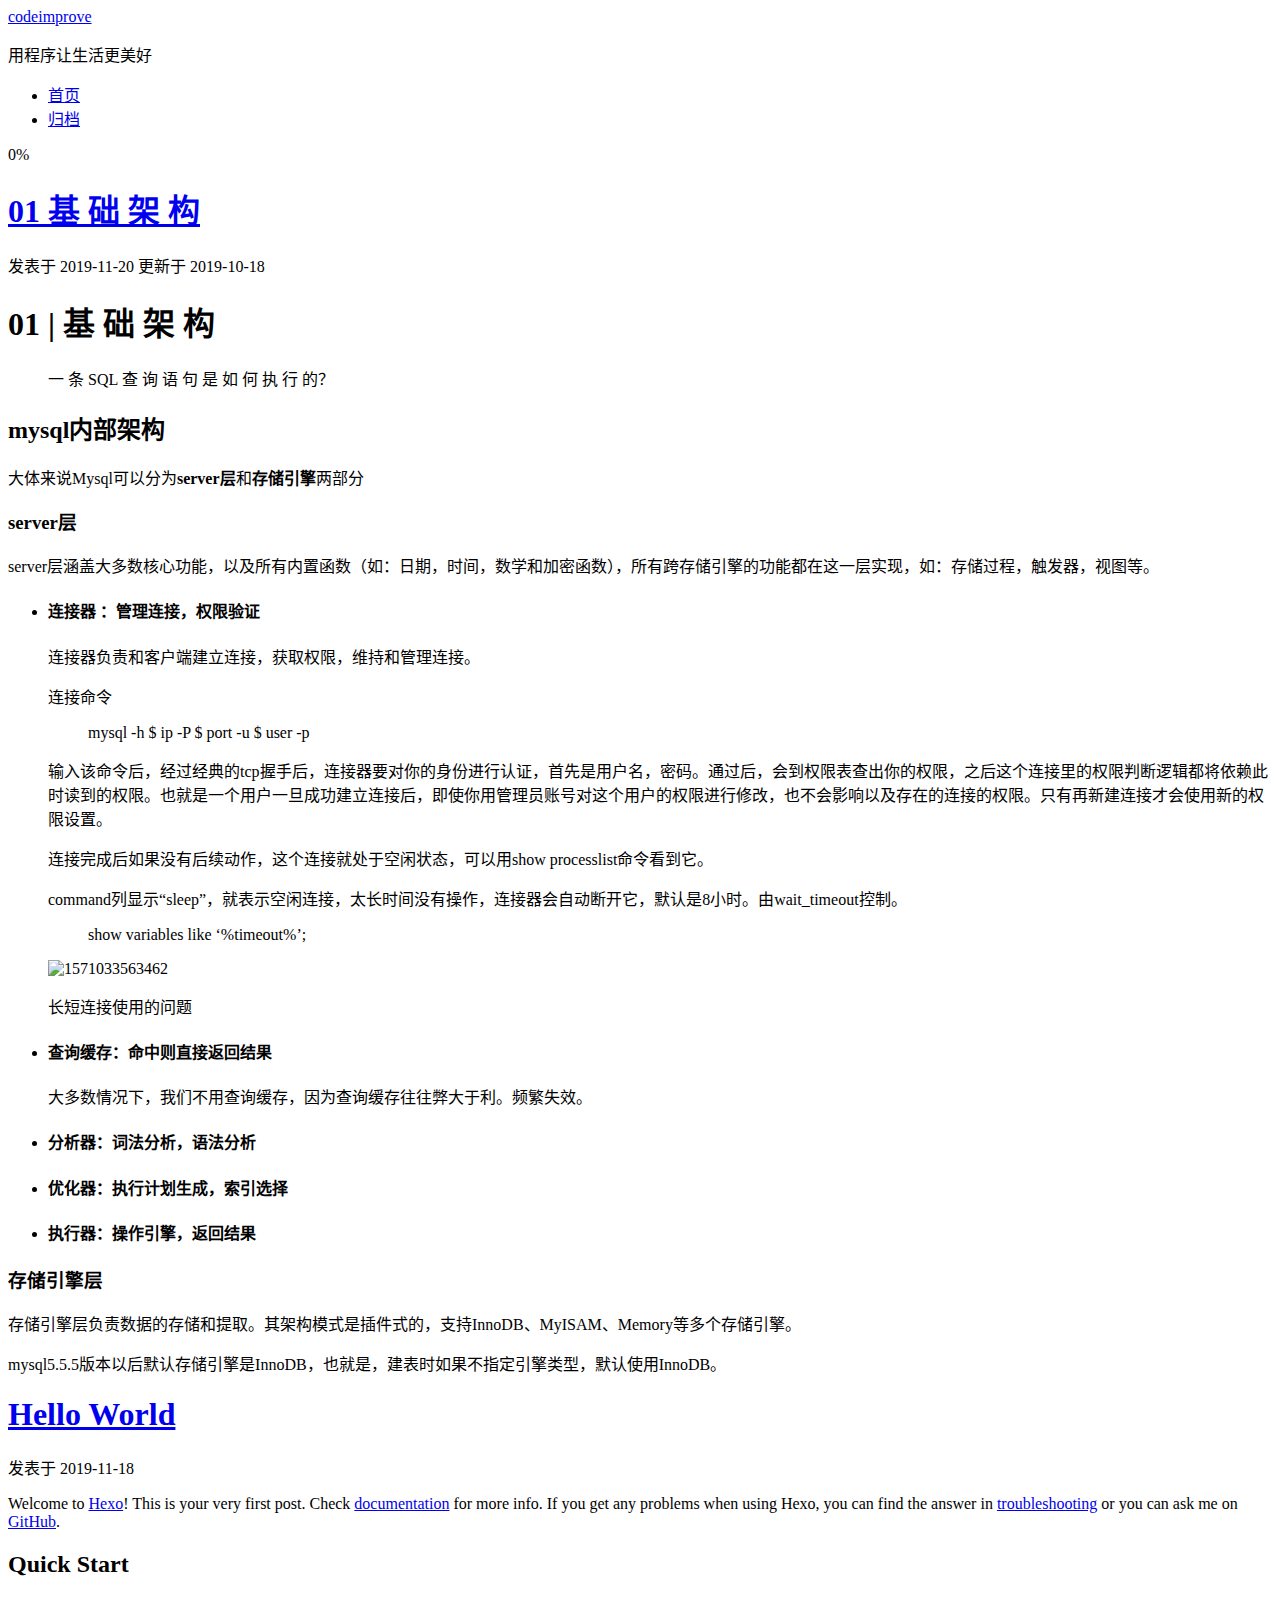
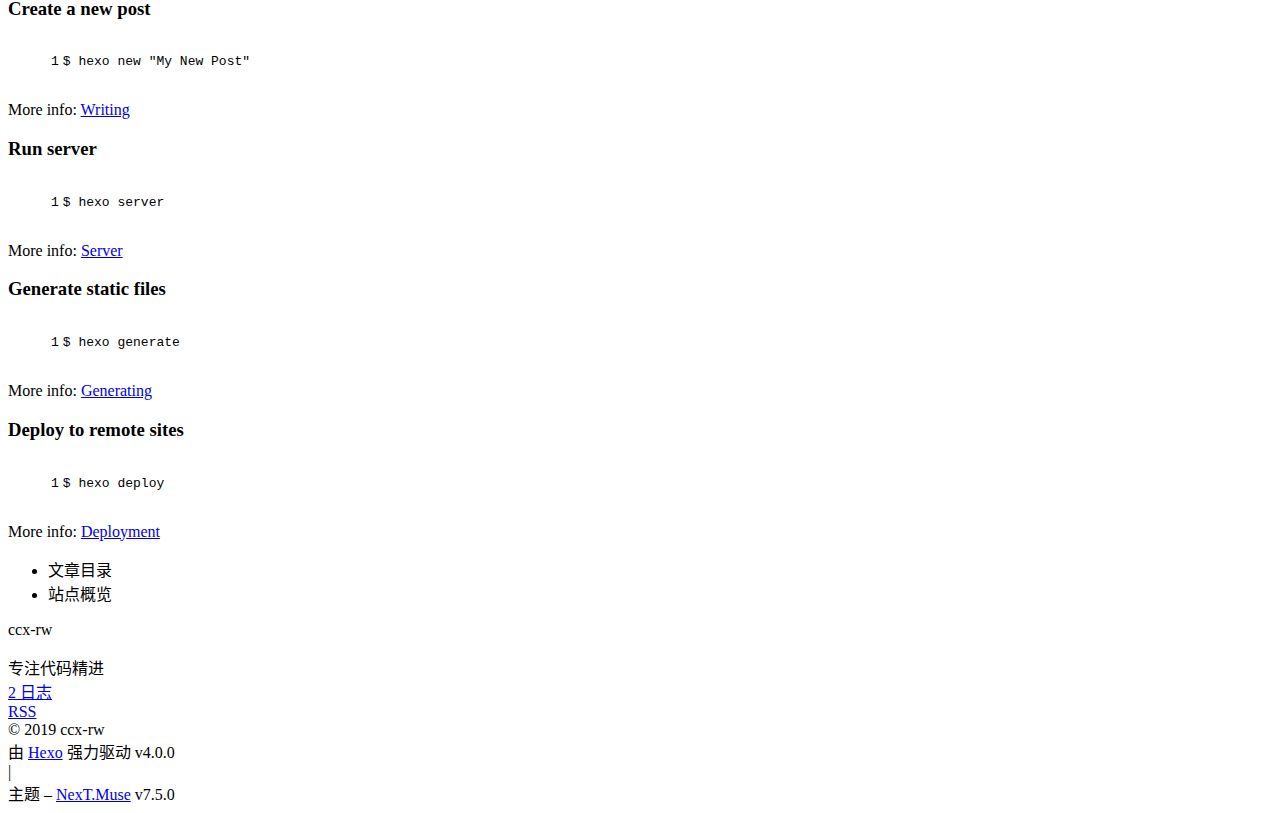
==== index.html @ cdca77ee "Site updated: 2019-11-20 07:26:05" ====
<!DOCTYPE html>
<html lang="zh-CN">
<head>
  <meta charset="UTF-8">
<meta name="viewport" content="width=device-width, initial-scale=1, maximum-scale=2">
<meta name="theme-color" content="#222">
<meta name="generator" content="Hexo 4.0.0">
  <link rel="apple-touch-icon" sizes="180x180" href="/codeimprove/images/apple-touch-icon-next.png">
  <link rel="icon" type="image/png" sizes="32x32" href="/codeimprove/images/favicon-32x32-next.png">
  <link rel="icon" type="image/png" sizes="16x16" href="/codeimprove/images/favicon-16x16-next.png">
  <link rel="mask-icon" href="/codeimprove/images/logo.svg" color="#222">
  <link rel="alternate" href="/codeimprove/atom.xml" title="codeimprove" type="application/atom+xml">

<link rel="stylesheet" href="/codeimprove/css/main.css">


<link rel="stylesheet" href="/codeimprove/lib/font-awesome/css/font-awesome.min.css">


<script id="hexo-configurations">
  var NexT = window.NexT || {};
  var CONFIG = {
    root: '/codeimprove/',
    scheme: 'Muse',
    version: '7.5.0',
    exturl: false,
    sidebar: {"position":"left","display":"post","offset":12,"onmobile":false},
    copycode: {"enable":false,"show_result":false,"style":null},
    back2top: {"enable":true,"sidebar":false,"scrollpercent":false},
    bookmark: {"enable":false,"color":"#222","save":"auto"},
    fancybox: false,
    mediumzoom: false,
    lazyload: false,
    pangu: false,
    algolia: {
      appID: '',
      apiKey: '',
      indexName: '',
      hits: {"per_page":10},
      labels: {"input_placeholder":"Search for Posts","hits_empty":"We didn't find any results for the search: ${query}","hits_stats":"${hits} results found in ${time} ms"}
    },
    localsearch: {"enable":false,"trigger":"auto","top_n_per_article":1,"unescape":false,"preload":false},
    path: '',
    motion: {"enable":true,"async":false,"transition":{"post_block":"fadeIn","post_header":"slideDownIn","post_body":"slideDownIn","coll_header":"slideLeftIn","sidebar":"slideUpIn"}},
    sidebarPadding: 40
  };
</script>

  <meta name="description" content="专注代码精进">
<meta name="keywords" content="java,mysql,redis,spring,服务端开发">
<meta property="og:type" content="website">
<meta property="og:title" content="codeimprove">
<meta property="og:url" content="https:&#x2F;&#x2F;ccx-rw.github.io&#x2F;codeimprove&#x2F;index.html">
<meta property="og:site_name" content="codeimprove">
<meta property="og:description" content="专注代码精进">
<meta property="og:locale" content="zh-CN">
<meta name="twitter:card" content="summary">

<link rel="canonical" href="https://ccx-rw.github.io/codeimprove/">


<script id="page-configurations">
  // https://hexo.io/docs/variables.html
  CONFIG.page = {
    sidebar: "",
    isHome: true,
    isPost: false,
    isPage: false,
    isArchive: false
  };
</script>

  <title>codeimprove</title>
  






  <noscript>
  <style>
  .use-motion .brand,
  .use-motion .menu-item,
  .sidebar-inner,
  .use-motion .post-block,
  .use-motion .pagination,
  .use-motion .comments,
  .use-motion .post-header,
  .use-motion .post-body,
  .use-motion .collection-header { opacity: initial; }

  .use-motion .site-title,
  .use-motion .site-subtitle {
    opacity: initial;
    top: initial;
  }

  .use-motion .logo-line-before i { left: initial; }
  .use-motion .logo-line-after i { right: initial; }
  </style>
</noscript>

</head>

<body itemscope itemtype="http://schema.org/WebPage">
  <div class="container use-motion">
    <div class="headband"></div>

    <header class="header" itemscope itemtype="http://schema.org/WPHeader">
      <div class="header-inner"><div class="site-brand-container">
  <div class="site-meta">

    <div>
      <a href="/codeimprove/" class="brand" rel="start">
        <span class="logo-line-before"><i></i></span>
        <span class="site-title">codeimprove</span>
        <span class="logo-line-after"><i></i></span>
      </a>
    </div>
        <p class="site-subtitle">用程序让生活更美好</p>
  </div>

  <div class="site-nav-toggle">
    <div class="toggle" aria-label="切换导航栏">
      <span class="toggle-line toggle-line-first"></span>
      <span class="toggle-line toggle-line-middle"></span>
      <span class="toggle-line toggle-line-last"></span>
    </div>
  </div>
</div>


<nav class="site-nav">
  
  <ul id="menu" class="menu">
        <li class="menu-item menu-item-home">

    <a href="/codeimprove/" rel="section"><i class="fa fa-fw fa-home"></i>首页</a>

  </li>
        <li class="menu-item menu-item-archives">

    <a href="/codeimprove/archives/" rel="section"><i class="fa fa-fw fa-archive"></i>归档</a>

  </li>
  </ul>

</nav>
</div>
    </header>

    
  <div class="back-to-top">
    <i class="fa fa-arrow-up"></i>
    <span>0%</span>
  </div>


    <main class="main">
      <div class="main-inner">
        <div class="content-wrap">
          

          <div class="content">
            

  <div class="posts-expand">
        
  
  
  <article itemscope itemtype="http://schema.org/Article" class="post-block home" lang="zh-CN">
    <link itemprop="mainEntityOfPage" href="https://ccx-rw.github.io/codeimprove/codeimprove/2019/11/20/01%20%20%E5%9F%BA%20%E7%A1%80%20%E6%9E%B6%20%E6%9E%84/">

    <span hidden itemprop="author" itemscope itemtype="http://schema.org/Person">
      <meta itemprop="image" content="/codeimprove/images/avatar.gif">
      <meta itemprop="name" content="ccx-rw">
      <meta itemprop="description" content="专注代码精进">
    </span>

    <span hidden itemprop="publisher" itemscope itemtype="http://schema.org/Organization">
      <meta itemprop="name" content="codeimprove">
    </span>
      <header class="post-header">
        <h1 class="post-title" itemprop="name headline">
          
            <a href="/codeimprove/2019/11/20/01%20%20%E5%9F%BA%20%E7%A1%80%20%E6%9E%B6%20%E6%9E%84/" class="post-title-link" itemprop="url">01  基 础 架 构</a>
        </h1>

        <div class="post-meta">
            <span class="post-meta-item">
              <span class="post-meta-item-icon">
                <i class="fa fa-calendar-o"></i>
              </span>
              <span class="post-meta-item-text">发表于</span>

              <time title="创建时间：2019-11-20 07:09:59" itemprop="dateCreated datePublished" datetime="2019-11-20T07:09:59+08:00">2019-11-20</time>
            </span>
              <span class="post-meta-item">
                <span class="post-meta-item-icon">
                  <i class="fa fa-calendar-check-o"></i>
                </span>
                <span class="post-meta-item-text">更新于</span>
                <time title="修改时间：2019-10-18 20:14:37" itemprop="dateModified" datetime="2019-10-18T20:14:37+08:00">2019-10-18</time>
              </span>

          

        </div>
      </header>

    
    
    
    <div class="post-body" itemprop="articleBody">

      
          <h1 id="01-基-础-架-构"><a href="#01-基-础-架-构" class="headerlink" title="01 | 基 础 架 构"></a>01 | 基 础 架 构</h1><blockquote>
<p>一 条 SQL 查 询 语 句 是 如 何 执 行 的？</p>
</blockquote>
<h2 id="mysql内部架构"><a href="#mysql内部架构" class="headerlink" title="mysql内部架构"></a>mysql内部架构</h2><p>大体来说Mysql可以分为<strong>server层</strong>和<strong>存储引擎</strong>两部分</p>
<h3 id="server层"><a href="#server层" class="headerlink" title="server层"></a>server层</h3><p>server层涵盖大多数核心功能，以及所有内置函数（如：日期，时间，数学和加密函数），所有跨存储引擎的功能都在这一层实现，如：存储过程，触发器，视图等。</p>
<ul>
<li><h4 id="连接器-：管理连接，权限验证"><a href="#连接器-：管理连接，权限验证" class="headerlink" title="连接器 ：管理连接，权限验证"></a>连接器 ：管理连接，权限验证</h4><p>连接器负责和客户端建立连接，获取权限，维持和管理连接。</p>
<p>连接命令</p>
<blockquote>
<p>mysql -h $ ip -P $ port -u $ user -p</p>
</blockquote>
<p>输入该命令后，经过经典的tcp握手后，连接器要对你的身份进行认证，首先是用户名，密码。通过后，会到权限表查出你的权限，之后这个连接里的权限判断逻辑都将依赖此时读到的权限。也就是一个用户一旦成功建立连接后，即使你用管理员账号对这个用户的权限进行修改，也不会影响以及存在的连接的权限。只有再新建连接才会使用新的权限设置。  </p>
<p>连接完成后如果没有后续动作，这个连接就处于空闲状态，可以用show processlist命令看到它。</p>
<p>command列显示“sleep”，就表示空闲连接，太长时间没有操作，连接器会自动断开它，默认是8小时。由wait_timeout控制。</p>
<blockquote>
<p>show variables like ‘%timeout%’;</p>
</blockquote>
<p><img src="..%5Cimage%5C1571033563462.png" alt="1571033563462"></p>
<p>长短连接使用的问题</p>
</li>
<li><h4 id="查询缓存：命中则直接返回结果"><a href="#查询缓存：命中则直接返回结果" class="headerlink" title="查询缓存：命中则直接返回结果"></a>查询缓存：命中则直接返回结果</h4><p>大多数情况下，我们不用查询缓存，因为查询缓存往往弊大于利。频繁失效。</p>
</li>
<li><h4 id="分析器：词法分析，语法分析"><a href="#分析器：词法分析，语法分析" class="headerlink" title="分析器：词法分析，语法分析"></a>分析器：词法分析，语法分析</h4></li>
<li><h4 id="优化器：执行计划生成，索引选择"><a href="#优化器：执行计划生成，索引选择" class="headerlink" title="优化器：执行计划生成，索引选择"></a>优化器：执行计划生成，索引选择</h4></li>
<li><h4 id="执行器：操作引擎，返回结果"><a href="#执行器：操作引擎，返回结果" class="headerlink" title="执行器：操作引擎，返回结果"></a>执行器：操作引擎，返回结果</h4></li>
</ul>
<h3 id="存储引擎层"><a href="#存储引擎层" class="headerlink" title="存储引擎层"></a>存储引擎层</h3><p>存储引擎层负责数据的存储和提取。其架构模式是插件式的，支持InnoDB、MyISAM、Memory等多个存储引擎。</p>
<p>mysql5.5.5版本以后默认存储引擎是InnoDB，也就是，建表时如果不指定引擎类型，默认使用InnoDB。</p>

      
    </div>

    
    
    
      <footer class="post-footer">
        <div class="post-eof"></div>
      </footer>
  </article>
  
  
  

        
  
  
  <article itemscope itemtype="http://schema.org/Article" class="post-block home" lang="zh-CN">
    <link itemprop="mainEntityOfPage" href="https://ccx-rw.github.io/codeimprove/codeimprove/2019/11/18/hello-world/">

    <span hidden itemprop="author" itemscope itemtype="http://schema.org/Person">
      <meta itemprop="image" content="/codeimprove/images/avatar.gif">
      <meta itemprop="name" content="ccx-rw">
      <meta itemprop="description" content="专注代码精进">
    </span>

    <span hidden itemprop="publisher" itemscope itemtype="http://schema.org/Organization">
      <meta itemprop="name" content="codeimprove">
    </span>
      <header class="post-header">
        <h1 class="post-title" itemprop="name headline">
          
            <a href="/codeimprove/2019/11/18/hello-world/" class="post-title-link" itemprop="url">Hello World</a>
        </h1>

        <div class="post-meta">
            <span class="post-meta-item">
              <span class="post-meta-item-icon">
                <i class="fa fa-calendar-o"></i>
              </span>
              <span class="post-meta-item-text">发表于</span>

              <time title="创建时间：2019-11-18 07:23:34" itemprop="dateCreated datePublished" datetime="2019-11-18T07:23:34+08:00">2019-11-18</time>
            </span>

          

        </div>
      </header>

    
    
    
    <div class="post-body" itemprop="articleBody">

      
          <p>Welcome to <a href="https://hexo.io/" target="_blank" rel="noopener">Hexo</a>! This is your very first post. Check <a href="https://hexo.io/docs/" target="_blank" rel="noopener">documentation</a> for more info. If you get any problems when using Hexo, you can find the answer in <a href="https://hexo.io/docs/troubleshooting.html" target="_blank" rel="noopener">troubleshooting</a> or you can ask me on <a href="https://github.com/hexojs/hexo/issues" target="_blank" rel="noopener">GitHub</a>.</p>
<h2 id="Quick-Start"><a href="#Quick-Start" class="headerlink" title="Quick Start"></a>Quick Start</h2><h3 id="Create-a-new-post"><a href="#Create-a-new-post" class="headerlink" title="Create a new post"></a>Create a new post</h3><figure class="highlight bash"><table><tr><td class="gutter"><pre><span class="line">1</span><br></pre></td><td class="code"><pre><span class="line">$ hexo new <span class="string">"My New Post"</span></span><br></pre></td></tr></table></figure>

<p>More info: <a href="https://hexo.io/docs/writing.html" target="_blank" rel="noopener">Writing</a></p>
<h3 id="Run-server"><a href="#Run-server" class="headerlink" title="Run server"></a>Run server</h3><figure class="highlight bash"><table><tr><td class="gutter"><pre><span class="line">1</span><br></pre></td><td class="code"><pre><span class="line">$ hexo server</span><br></pre></td></tr></table></figure>

<p>More info: <a href="https://hexo.io/docs/server.html" target="_blank" rel="noopener">Server</a></p>
<h3 id="Generate-static-files"><a href="#Generate-static-files" class="headerlink" title="Generate static files"></a>Generate static files</h3><figure class="highlight bash"><table><tr><td class="gutter"><pre><span class="line">1</span><br></pre></td><td class="code"><pre><span class="line">$ hexo generate</span><br></pre></td></tr></table></figure>

<p>More info: <a href="https://hexo.io/docs/generating.html" target="_blank" rel="noopener">Generating</a></p>
<h3 id="Deploy-to-remote-sites"><a href="#Deploy-to-remote-sites" class="headerlink" title="Deploy to remote sites"></a>Deploy to remote sites</h3><figure class="highlight bash"><table><tr><td class="gutter"><pre><span class="line">1</span><br></pre></td><td class="code"><pre><span class="line">$ hexo deploy</span><br></pre></td></tr></table></figure>

<p>More info: <a href="https://hexo.io/docs/one-command-deployment.html" target="_blank" rel="noopener">Deployment</a></p>

      
    </div>

    
    
    
      <footer class="post-footer">
        <div class="post-eof"></div>
      </footer>
  </article>
  
  
  

  </div>

  



          </div>
          

        </div>
          
  
  <div class="toggle sidebar-toggle">
    <span class="toggle-line toggle-line-first"></span>
    <span class="toggle-line toggle-line-middle"></span>
    <span class="toggle-line toggle-line-last"></span>
  </div>

  <aside class="sidebar">
    <div class="sidebar-inner">

      <ul class="sidebar-nav motion-element">
        <li class="sidebar-nav-toc">
          文章目录
        </li>
        <li class="sidebar-nav-overview">
          站点概览
        </li>
      </ul>

      <!--noindex-->
      <div class="post-toc-wrap sidebar-panel">
      </div>
      <!--/noindex-->

      <div class="site-overview-wrap sidebar-panel">
        <div class="site-author motion-element" itemprop="author" itemscope itemtype="http://schema.org/Person">
  <p class="site-author-name" itemprop="name">ccx-rw</p>
  <div class="site-description" itemprop="description">专注代码精进</div>
</div>
<div class="site-state-wrap motion-element">
  <nav class="site-state">
      <div class="site-state-item site-state-posts">
          <a href="/codeimprove/archives/">
        
          <span class="site-state-item-count">2</span>
          <span class="site-state-item-name">日志</span>
        </a>
      </div>
  </nav>
</div>
  <div class="feed-link motion-element">
    <a href="/codeimprove/atom.xml" rel="alternate">
      <i class="fa fa-rss"></i>RSS
    </a>
  </div>



      </div>

    </div>
  </aside>
  <div id="sidebar-dimmer"></div>


      </div>
    </main>

    <footer class="footer">
      <div class="footer-inner">
        

<div class="copyright">
  
  &copy; 
  <span itemprop="copyrightYear">2019</span>
  <span class="with-love">
    <i class="fa fa-user"></i>
  </span>
  <span class="author" itemprop="copyrightHolder">ccx-rw</span>
</div>
  <div class="powered-by">由 <a href="https://hexo.io/" class="theme-link" rel="noopener" target="_blank">Hexo</a> 强力驱动 v4.0.0
  </div>
  <span class="post-meta-divider">|</span>
  <div class="theme-info">主题 – <a href="https://muse.theme-next.org/" class="theme-link" rel="noopener" target="_blank">NexT.Muse</a> v7.5.0
  </div>

        












        
      </div>
    </footer>
  </div>

  
  <script src="/codeimprove/lib/anime.min.js"></script>
  <script src="/codeimprove/lib/velocity/velocity.min.js"></script>
  <script src="/codeimprove/lib/velocity/velocity.ui.min.js"></script>
<script src="/codeimprove/js/utils.js"></script><script src="/codeimprove/js/motion.js"></script>
<script src="/codeimprove/js/schemes/muse.js"></script>
<script src="/codeimprove/js/next-boot.js"></script>



  
















  

  

</body>
</html>
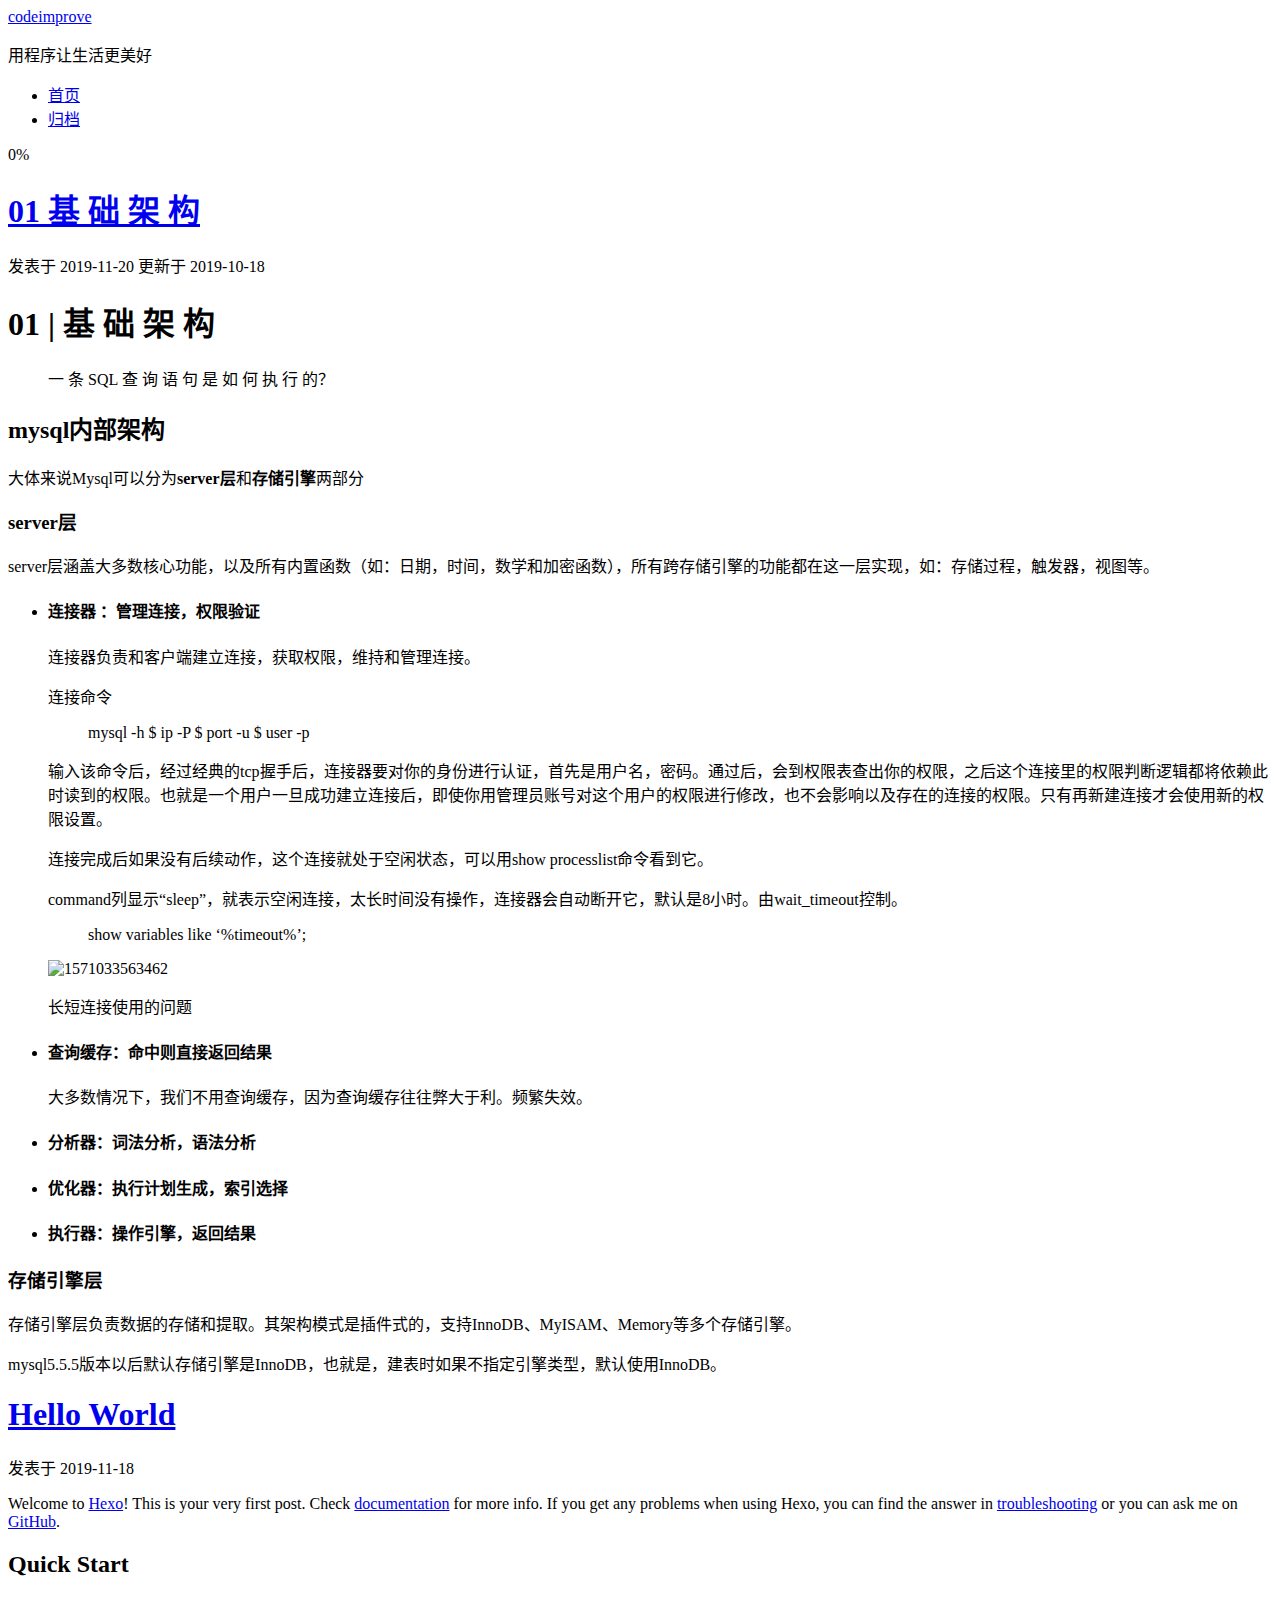
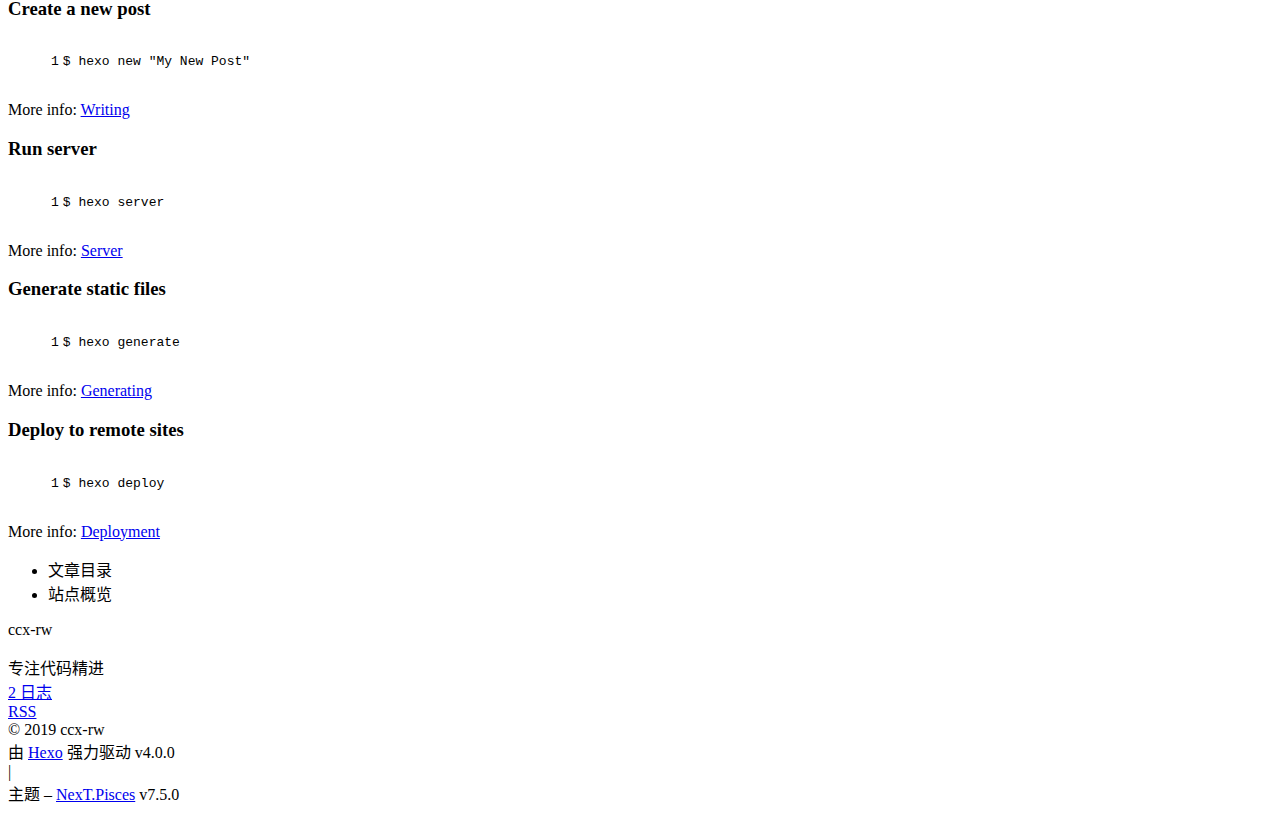
==== commit 0db57a74: "Site updated: 2019-11-20 07:38:15" ====
--- a/index.html
+++ b/index.html
@@ -21,7 +21,7 @@
   var NexT = window.NexT || {};
   var CONFIG = {
     root: '/codeimprove/',
-    scheme: 'Muse',
+    scheme: 'Pisces',
     version: '7.5.0',
     exturl: false,
     sidebar: {"position":"left","display":"post","offset":12,"onmobile":false},
@@ -413,7 +413,7 @@
   <div class="powered-by">由 <a href="https://hexo.io/" class="theme-link" rel="noopener" target="_blank">Hexo</a> 强力驱动 v4.0.0
   </div>
   <span class="post-meta-divider">|</span>
-  <div class="theme-info">主题 – <a href="https://muse.theme-next.org/" class="theme-link" rel="noopener" target="_blank">NexT.Muse</a> v7.5.0
+  <div class="theme-info">主题 – <a href="https://pisces.theme-next.org/" class="theme-link" rel="noopener" target="_blank">NexT.Pisces</a> v7.5.0
   </div>
 
         
@@ -439,7 +439,7 @@
   <script src="/codeimprove/lib/velocity/velocity.min.js"></script>
   <script src="/codeimprove/lib/velocity/velocity.ui.min.js"></script>
 <script src="/codeimprove/js/utils.js"></script><script src="/codeimprove/js/motion.js"></script>
-<script src="/codeimprove/js/schemes/muse.js"></script>
+<script src="/codeimprove/js/schemes/pisces.js"></script>
 <script src="/codeimprove/js/next-boot.js"></script>
 
 
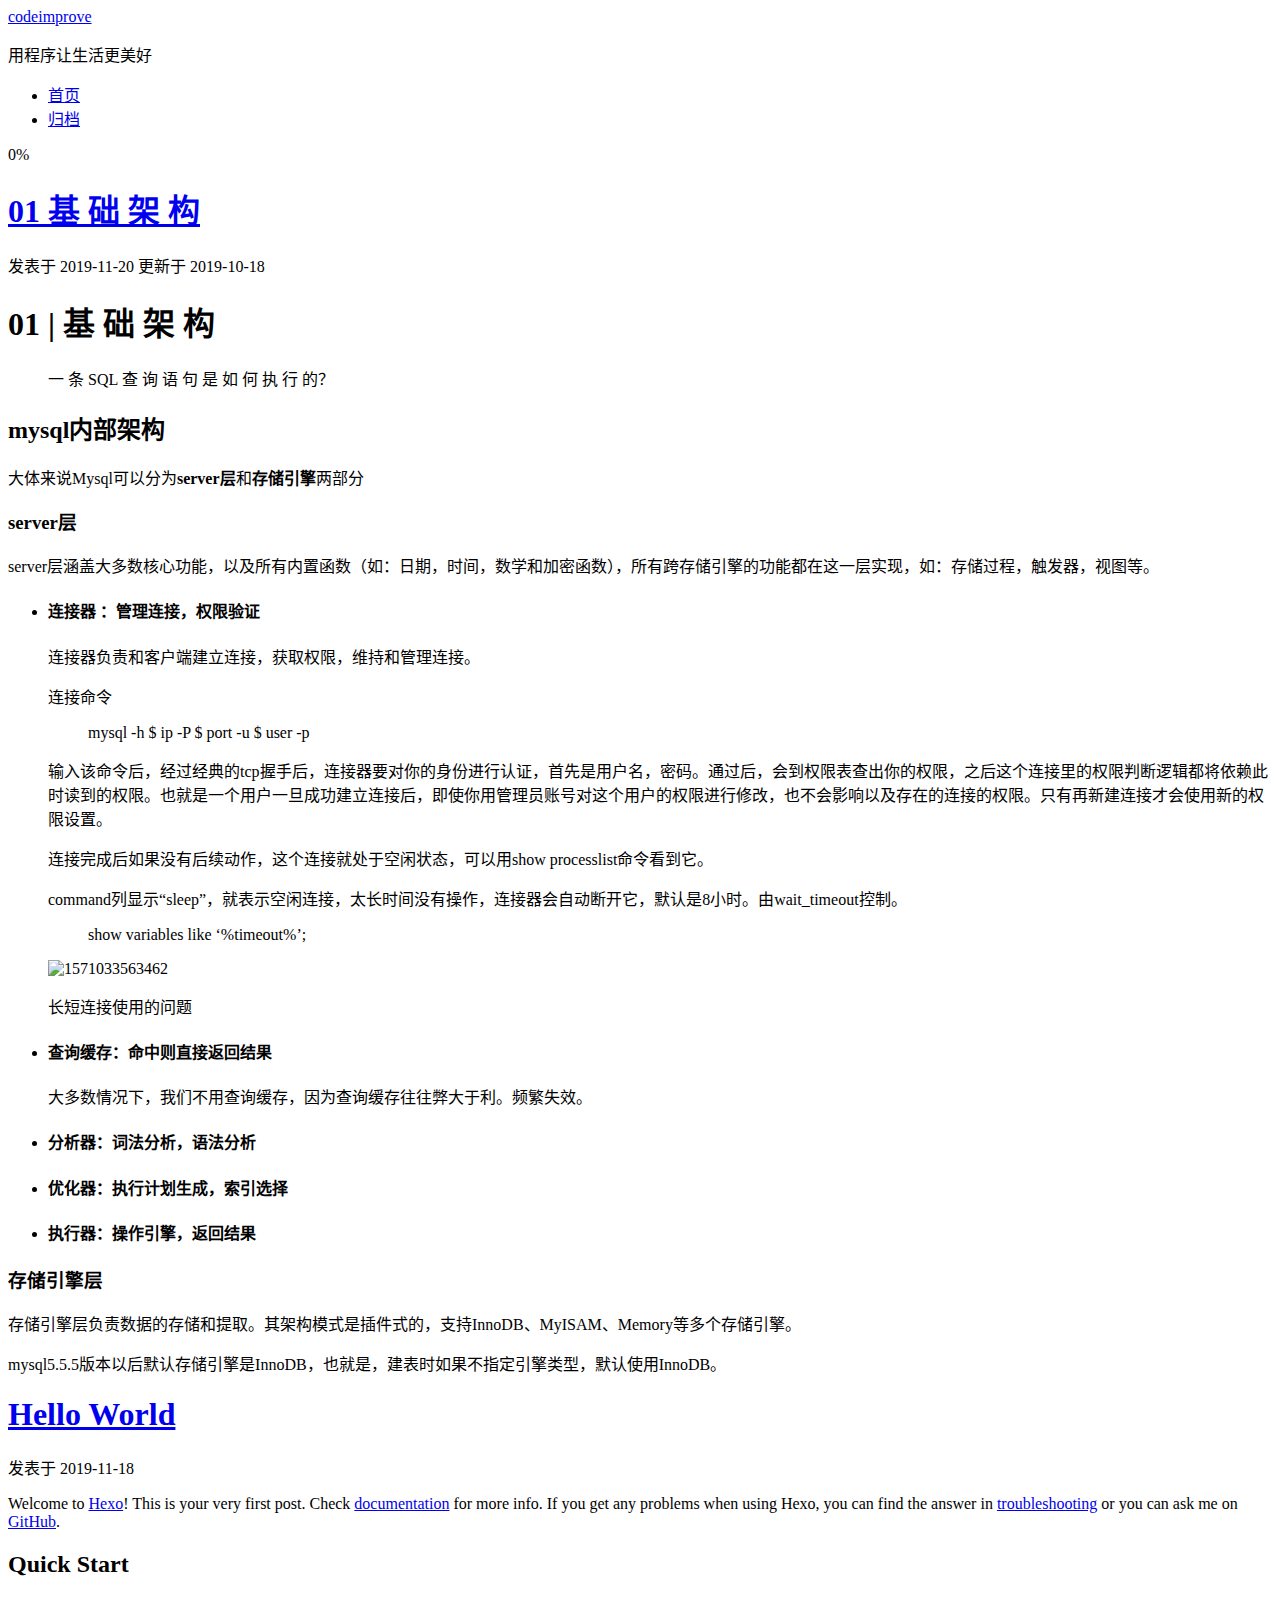
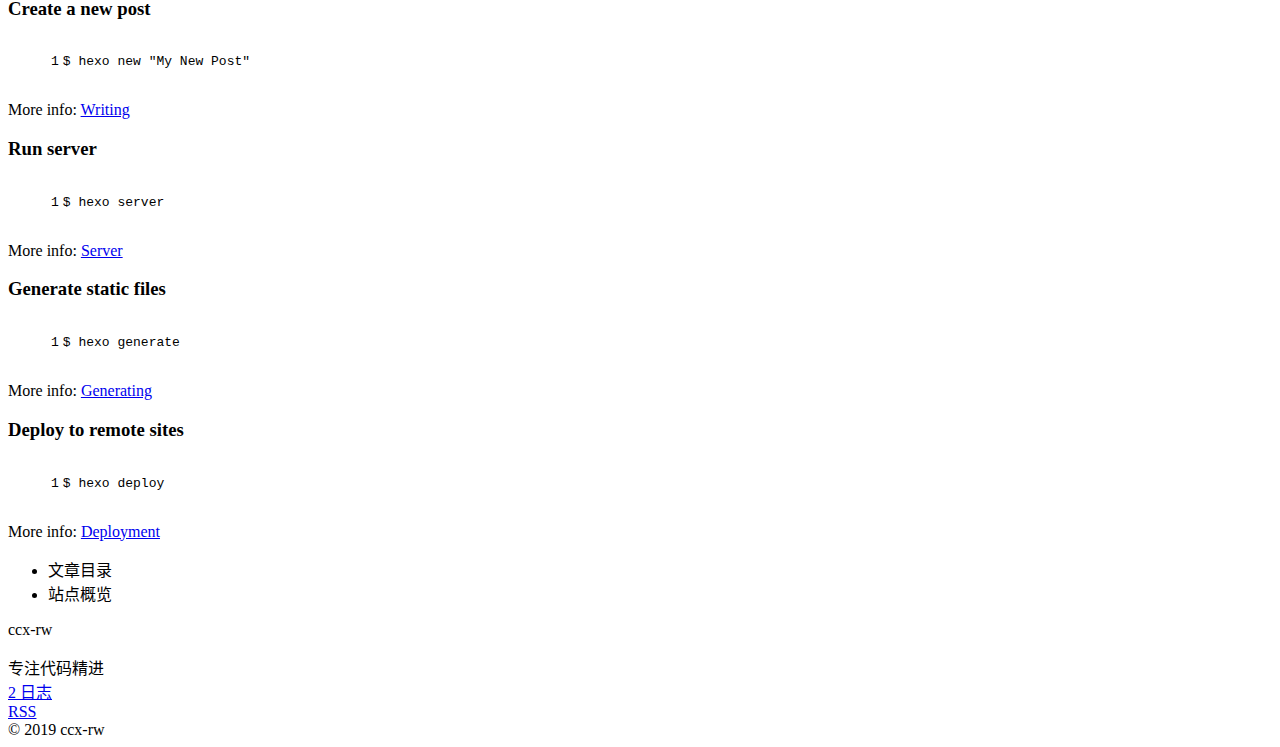
==== commit 65e07aa2: "Site updated: 2019-11-20 07:41:07" ====
--- a/index.html
+++ b/index.html
@@ -410,11 +410,6 @@
   </span>
   <span class="author" itemprop="copyrightHolder">ccx-rw</span>
 </div>
-  <div class="powered-by">由 <a href="https://hexo.io/" class="theme-link" rel="noopener" target="_blank">Hexo</a> 强力驱动 v4.0.0
-  </div>
-  <span class="post-meta-divider">|</span>
-  <div class="theme-info">主题 – <a href="https://pisces.theme-next.org/" class="theme-link" rel="noopener" target="_blank">NexT.Pisces</a> v7.5.0
-  </div>
 
         
 
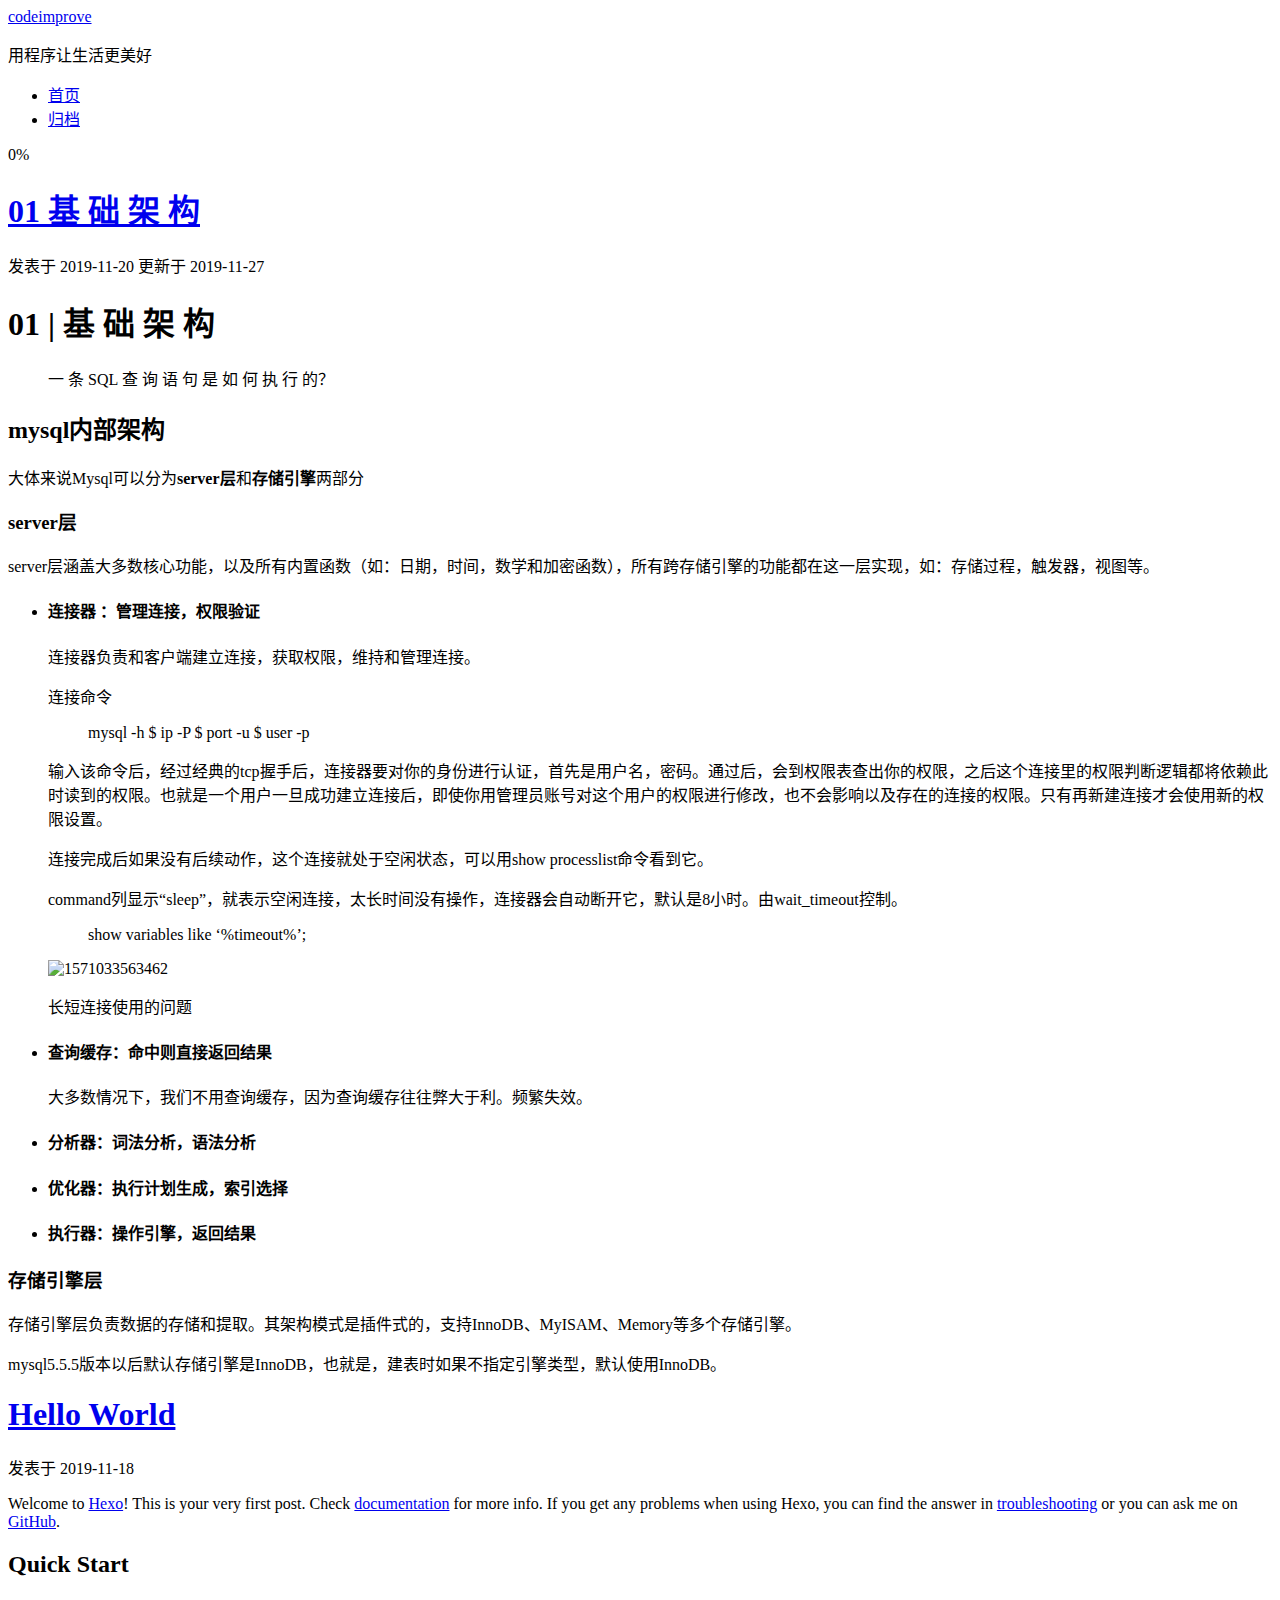
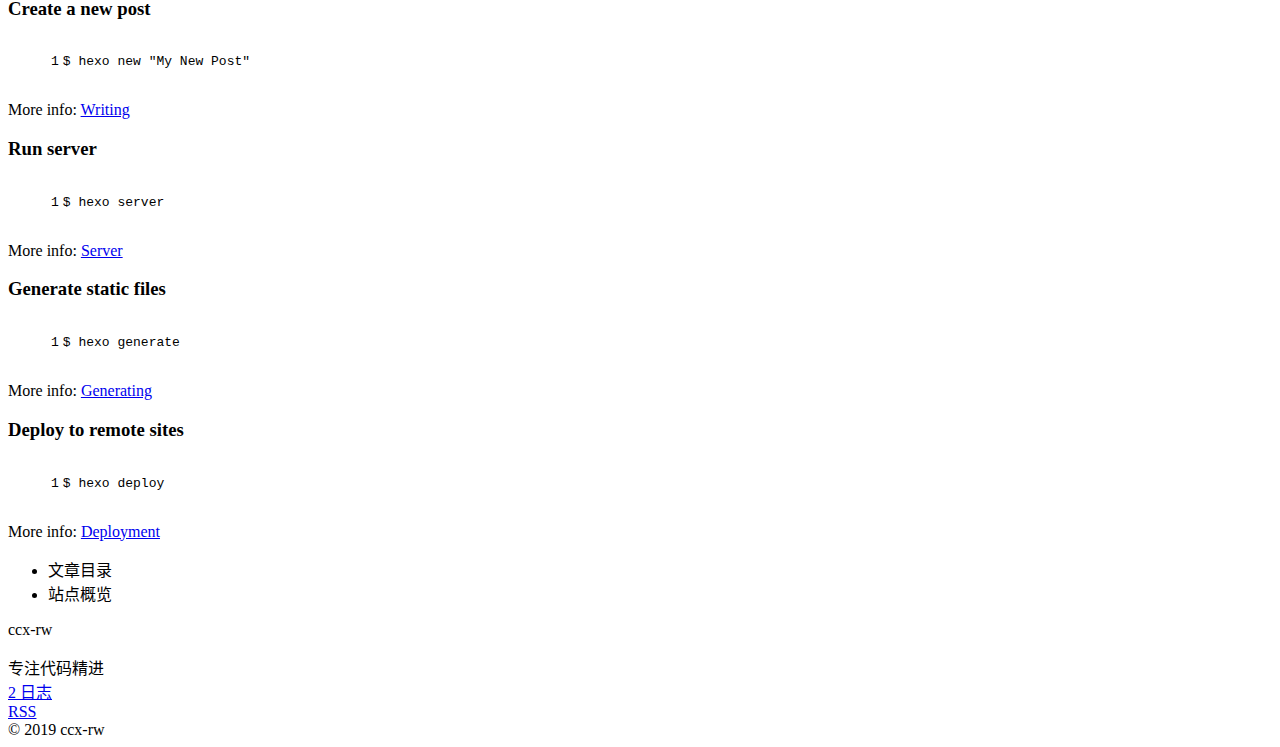
==== commit 2af8c791: "Site updated: 2019-11-27 07:19:27" ====
--- a/index.html
+++ b/index.html
@@ -201,7 +201,7 @@
                   <i class="fa fa-calendar-check-o"></i>
                 </span>
                 <span class="post-meta-item-text">更新于</span>
-                <time title="修改时间：2019-10-18 20:14:37" itemprop="dateModified" datetime="2019-10-18T20:14:37+08:00">2019-10-18</time>
+                <time title="修改时间：2019-11-27 06:50:06" itemprop="dateModified" datetime="2019-11-27T06:50:06+08:00">2019-11-27</time>
               </span>
 
           
@@ -232,7 +232,7 @@
 <blockquote>
 <p>show variables like ‘%timeout%’;</p>
 </blockquote>
-<p><img src="..%5Cimage%5C1571033563462.png" alt="1571033563462"></p>
+<p><img src="..%5Cimages%5C1571033563462.png" alt="1571033563462"></p>
 <p>长短连接使用的问题</p>
 </li>
 <li><h4 id="查询缓存：命中则直接返回结果"><a href="#查询缓存：命中则直接返回结果" class="headerlink" title="查询缓存：命中则直接返回结果"></a>查询缓存：命中则直接返回结果</h4><p>大多数情况下，我们不用查询缓存，因为查询缓存往往弊大于利。频繁失效。</p>
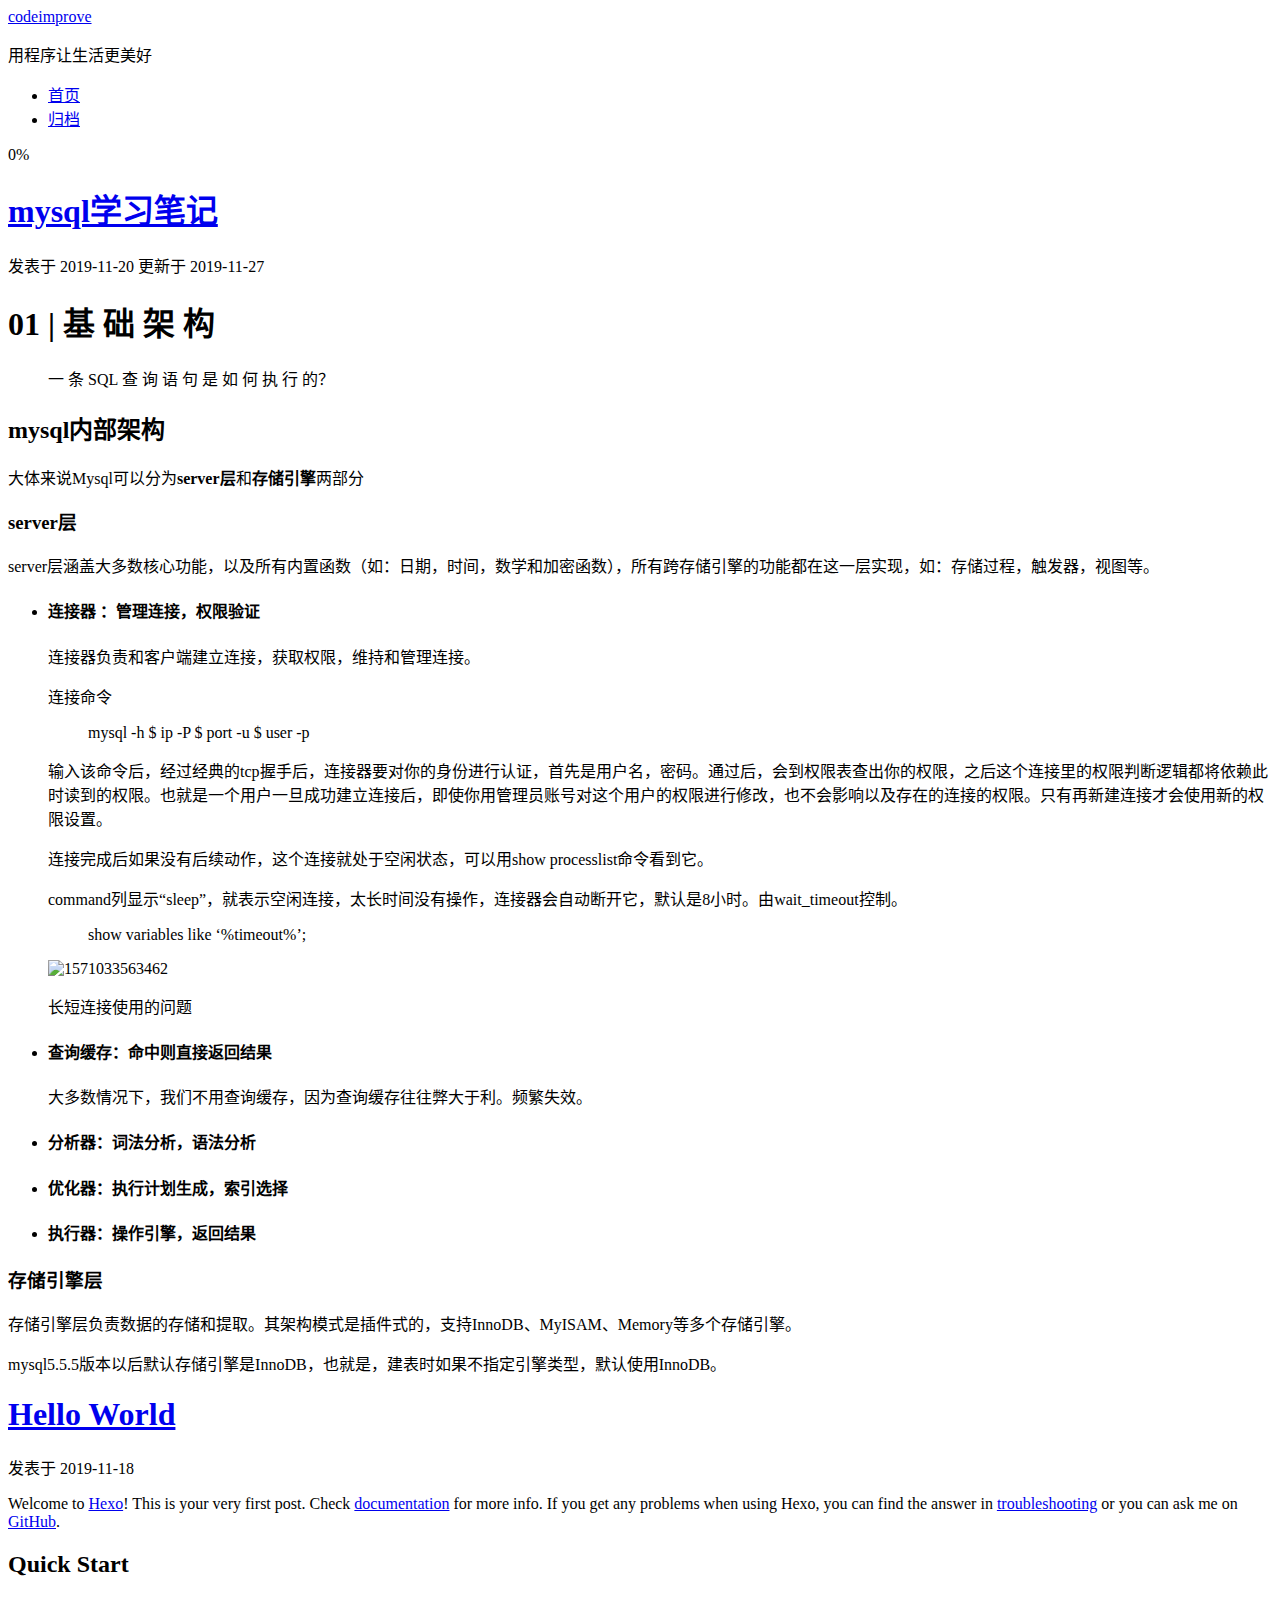
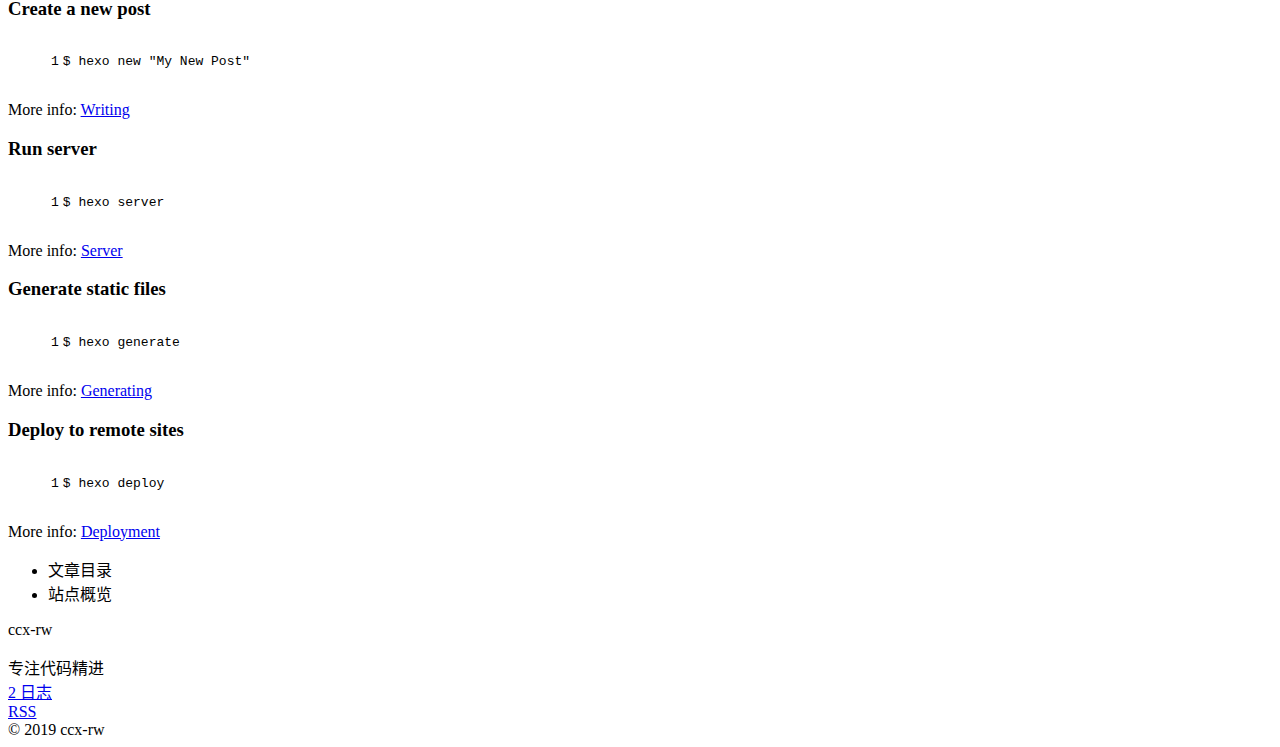
==== commit d00d036d: "Site updated: 2019-11-27 07:53:53" ====
--- a/index.html
+++ b/index.html
@@ -170,7 +170,7 @@
   
   
   <article itemscope itemtype="http://schema.org/Article" class="post-block home" lang="zh-CN">
-    <link itemprop="mainEntityOfPage" href="https://ccx-rw.github.io/codeimprove/codeimprove/2019/11/20/01%20%20%E5%9F%BA%20%E7%A1%80%20%E6%9E%B6%20%E6%9E%84/">
+    <link itemprop="mainEntityOfPage" href="https://ccx-rw.github.io/codeimprove/codeimprove/2019/11/20/mysql%E5%AD%A6%E4%B9%A0%E7%AC%94%E8%AE%B0/">
 
     <span hidden itemprop="author" itemscope itemtype="http://schema.org/Person">
       <meta itemprop="image" content="/codeimprove/images/avatar.gif">
@@ -184,7 +184,7 @@
       <header class="post-header">
         <h1 class="post-title" itemprop="name headline">
           
-            <a href="/codeimprove/2019/11/20/01%20%20%E5%9F%BA%20%E7%A1%80%20%E6%9E%B6%20%E6%9E%84/" class="post-title-link" itemprop="url">01  基 础 架 构</a>
+            <a href="/codeimprove/2019/11/20/mysql%E5%AD%A6%E4%B9%A0%E7%AC%94%E8%AE%B0/" class="post-title-link" itemprop="url">mysql学习笔记</a>
         </h1>
 
         <div class="post-meta">
@@ -201,7 +201,7 @@
                   <i class="fa fa-calendar-check-o"></i>
                 </span>
                 <span class="post-meta-item-text">更新于</span>
-                <time title="修改时间：2019-11-27 06:50:06" itemprop="dateModified" datetime="2019-11-27T06:50:06+08:00">2019-11-27</time>
+                <time title="修改时间：2019-11-27 07:53:17" itemprop="dateModified" datetime="2019-11-27T07:53:17+08:00">2019-11-27</time>
               </span>
 
           
@@ -232,7 +232,7 @@
 <blockquote>
 <p>show variables like ‘%timeout%’;</p>
 </blockquote>
-<p><img src="..%5Cimages%5C1571033563462.png" alt="1571033563462"></p>
+<p><img src="/codeimprove/codeimprove/2019/11/20/mysql%E5%AD%A6%E4%B9%A0%E7%AC%94%E8%AE%B0/1571033563462.png" alt="1571033563462"></p>
 <p>长短连接使用的问题</p>
 </li>
 <li><h4 id="查询缓存：命中则直接返回结果"><a href="#查询缓存：命中则直接返回结果" class="headerlink" title="查询缓存：命中则直接返回结果"></a>查询缓存：命中则直接返回结果</h4><p>大多数情况下，我们不用查询缓存，因为查询缓存往往弊大于利。频繁失效。</p>
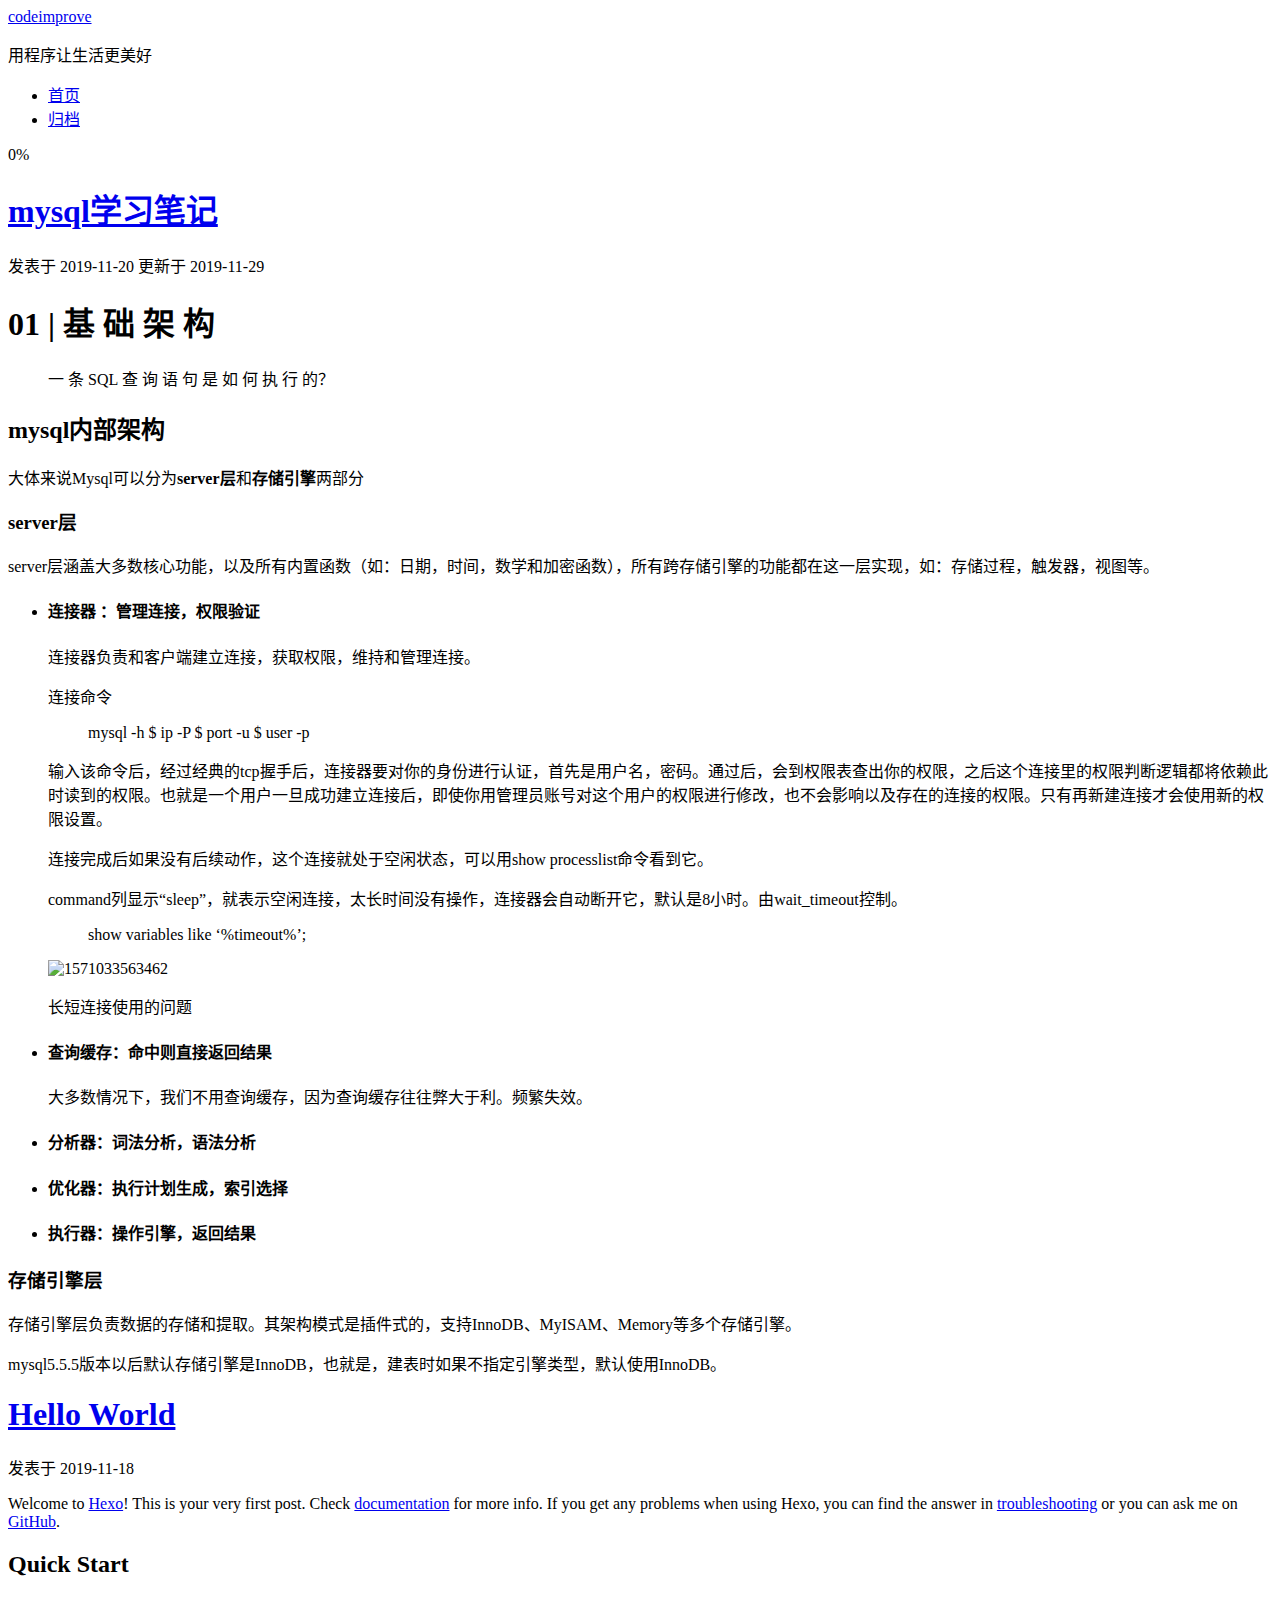
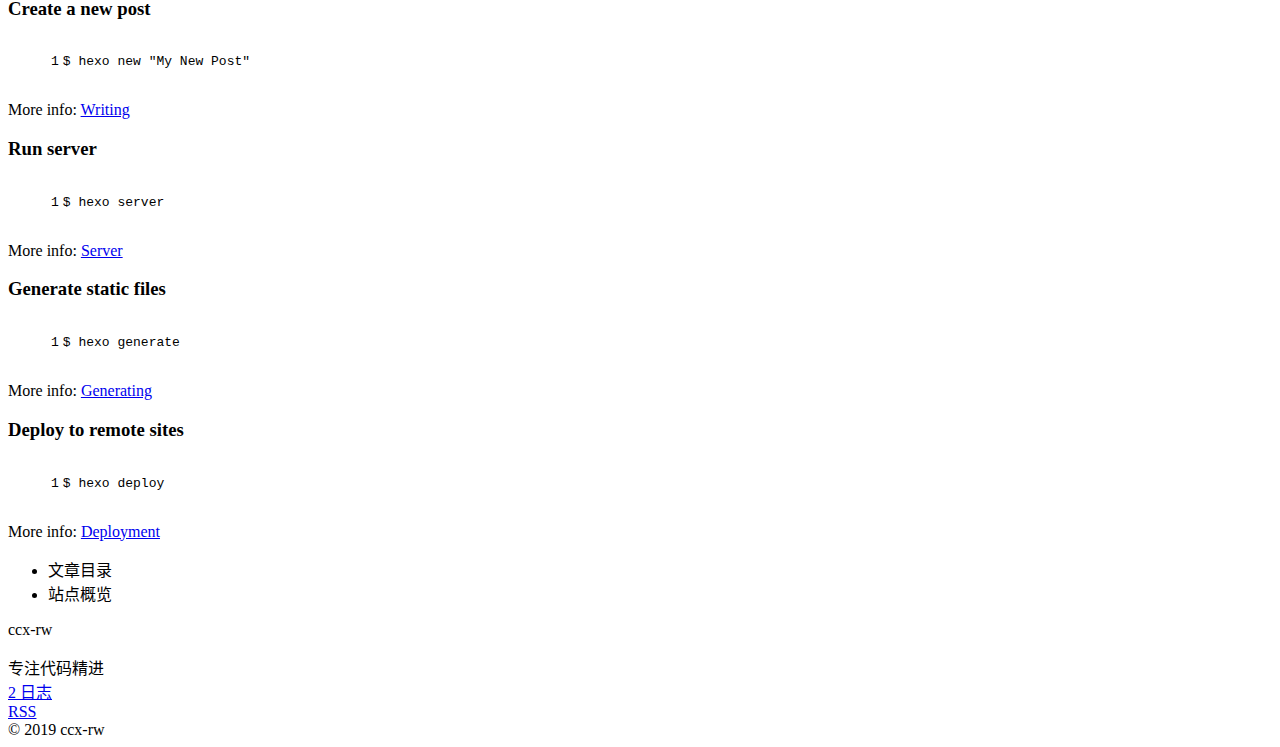
==== commit fec92476: "Site updated: 2019-11-29 07:17:42" ====
--- a/index.html
+++ b/index.html
@@ -201,7 +201,7 @@
                   <i class="fa fa-calendar-check-o"></i>
                 </span>
                 <span class="post-meta-item-text">更新于</span>
-                <time title="修改时间：2019-11-27 07:53:17" itemprop="dateModified" datetime="2019-11-27T07:53:17+08:00">2019-11-27</time>
+                <time title="修改时间：2019-11-29 06:52:15" itemprop="dateModified" datetime="2019-11-29T06:52:15+08:00">2019-11-29</time>
               </span>
 
           
